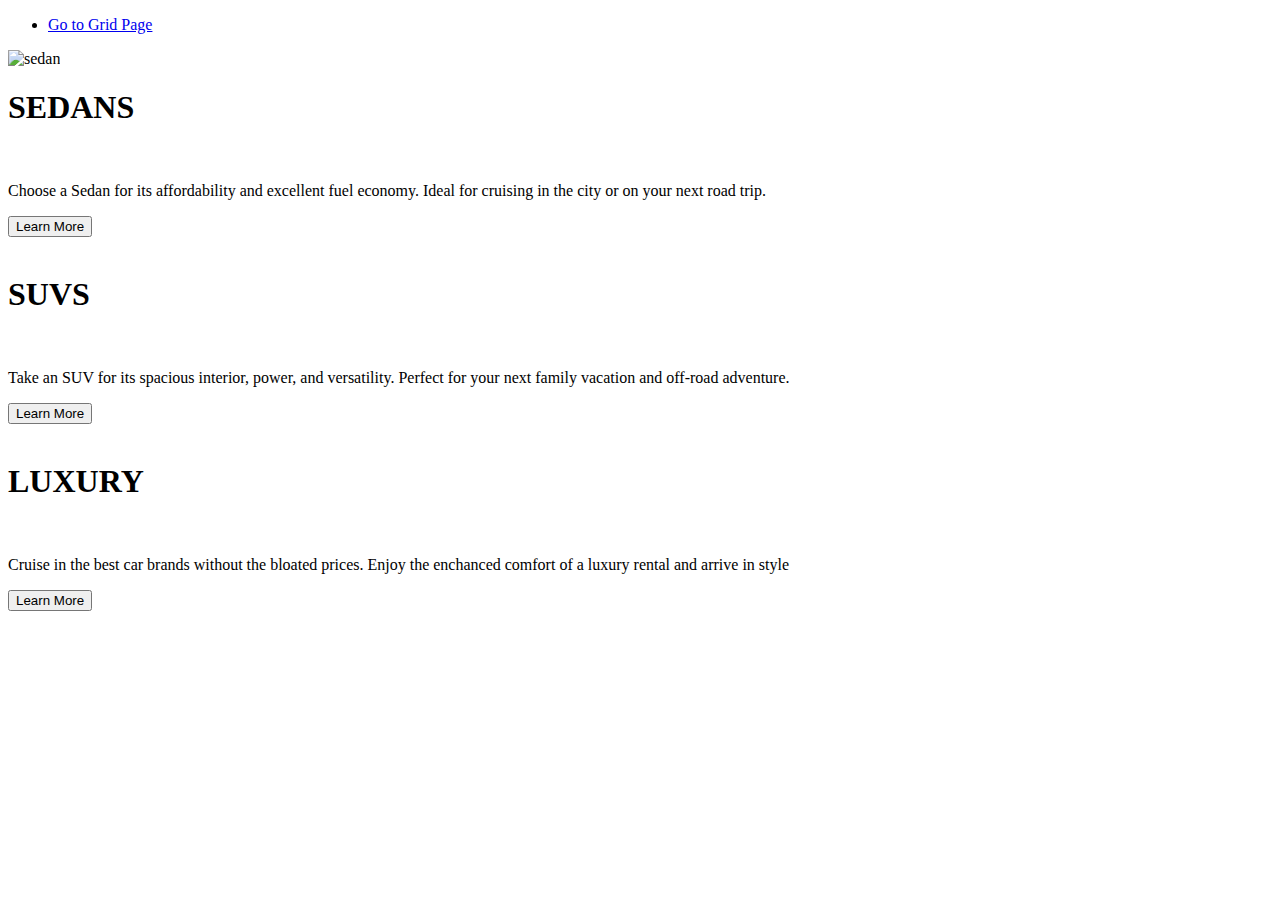
==== index.html @ 009114fe "Rename index .html to index.html" ====
<!DOCTYPE html>
<html>
<head>
  <meta http-equiv="content-type" content="text/html; charset=utf-8" />
  <title>CSS Flexbox</title>
  <link rel="stylesheet" href="style.css" type="text/css" media="all" />
  <link rel="shortcut icon" href="favi.png" type="image/x-icon" />
  <link href="https://fonts.googleapis.com/css2?family=Gentium+Plus&family=Oswald:wght@700&display=swap" rel="stylesheet">
</head>
<body>
  <header>
    <nav>
      <ul>
        <li><a href="grid.html">Go to Grid Page</a></li>
      </ul>
    </nav>
  </header>
  <main>
    <div class="sedan">
      <img src="SE.svg" alt="sedan" />
      <h1>SEDANS</h1> <br />
      <p>
        Choose a Sedan for its affordability and excellent fuel economy. Ideal for cruising in the city or on your next road trip.
      </p>
      <div class="btn1">
        <button class="se" type="submit">Learn More</button>
    </div>
      </div>
    <div class="Suv">
      <img src="Suv.svg" alt="" />
      <h1>SUVS</h1> <br />
      <p>
        Take an SUV for its spacious interior, power, and versatility. Perfect for your next family vacation and off-road adventure.
      </p>
      <div class="btn2">
        <button class="suv" type="submit">Learn More</button>
      </div>
    </div>
    <div class="luxury">
      <img src="Lux.svg" alt="" />
      <h1>LUXURY</h1> <br />
      <p>
        Cruise in the best car brands without the bloated prices. Enjoy the enchanced comfort of a luxury rental and arrive in style
      </p>
      <div class="btn3">
      <button class="lux" type="submit">Learn More</button>
      </div>
    </div>
  </main>
</body>
</html>
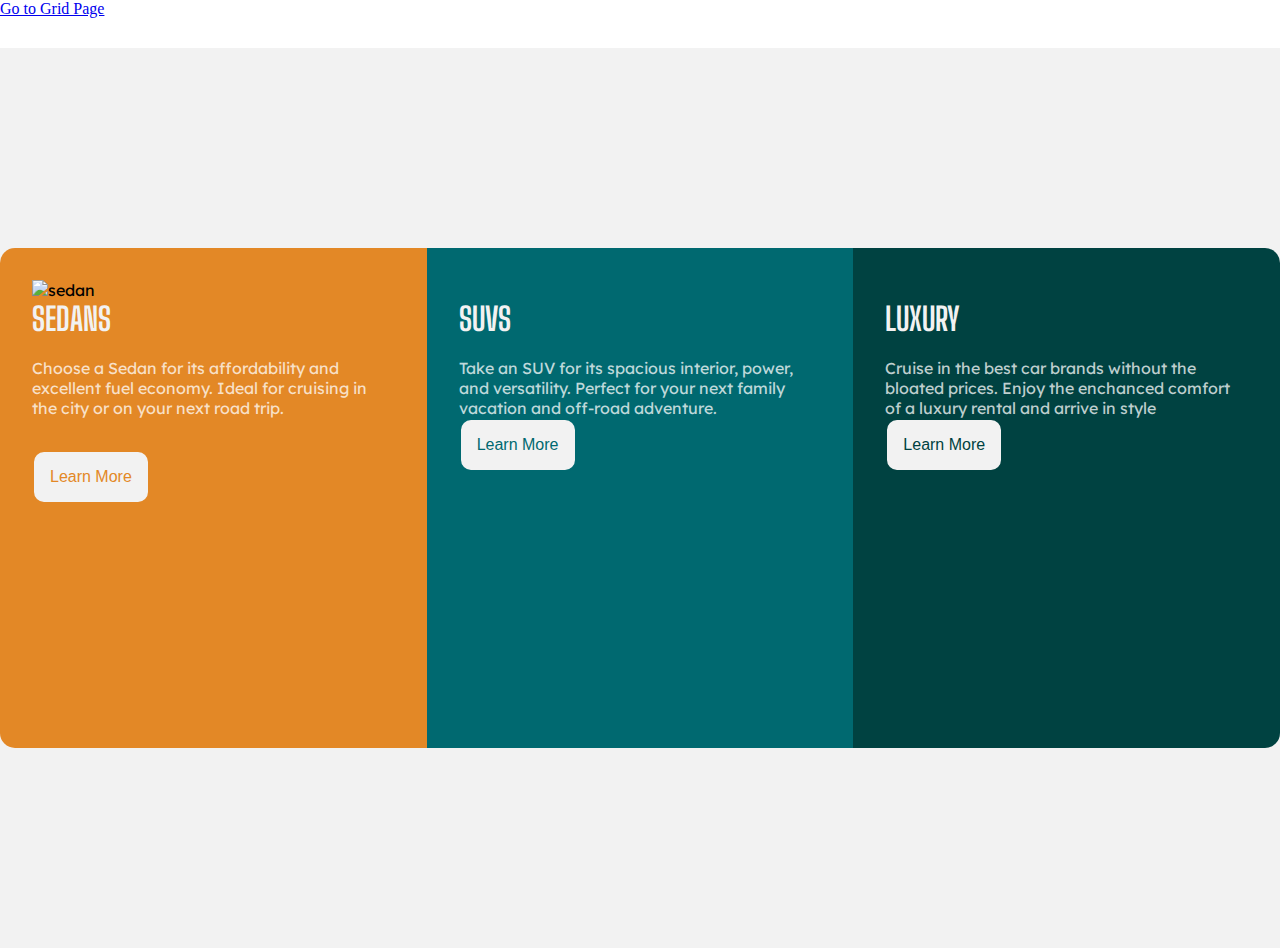
==== commit 19d250dc: "Update index.html" ====
--- a/index.html
+++ b/index.html
@@ -5,8 +5,12 @@
   <title>CSS Flexbox</title>
   <link rel="stylesheet" href="style.css" type="text/css" media="all" />
   <link rel="shortcut icon" href="favi.png" type="image/x-icon" />
-  <link href="https://fonts.googleapis.com/css2?family=Gentium+Plus&family=Oswald:wght@700&display=swap" rel="stylesheet">
-</head>
+  <link rel="preconnect" href="https://fonts.googleapis.com">
+
+<link rel="preconnect" href="https://fonts.gstatic.com" crossorigin>
+
+<link href="https://fonts.googleapis.com/css2?family=Big+Shoulders+Display:wght@700&family=Lexend+Deca&display=swap" rel="stylesheet">
+  </head>
 <body>
   <header>
     <nav>
--- a/style.css
+++ b/style.css
@@ -0,0 +1,133 @@
+* {
+  margin: 0;
+  padding: 0;
+  box-sizing: border-box;
+}
+main {
+  display: flex;
+  width: 100%;
+  margin: auto;
+  height: 100vh;
+  justify-content: center;
+  align-items:center;
+  background: hsl(0, 0%, 95%);
+  font-family: 'Lexend Deca';
+  font-weight: 400;
+}
+h1 {
+  color:hsl(0, 0%, 95%);
+  font-family: 'Big Shoulders Display';
+  font-weight: 700;
+}
+p {
+  color: hsla(0, 0%, 100%, 0.75);
+}
+header {
+  margin-bottom: 30px;
+}
+.sedan {
+  background-color: hsl(31, 77%, 52%);
+  padding: 2em;
+  width: 100%;
+  height: 500px;
+  border-radius: 15px 0px 0px 15px;
+}
+.Suv {
+  background-color: hsl(184, 100%, 22%);
+  padding: 2em;
+  width: 100%;
+  height: 500px;
+}
+.luxury {
+  background-color: hsl(179, 100%, 13%);
+  padding: 2em;
+  width: 100%;
+  height: 500px;
+  border-radius: 0px 15px 15px 0px;
+}
+button {
+  background-color: hsl(0, 0%, 95%);
+  border: 2px solid;
+  color: white;
+  padding: 16px;
+  text-align: center;
+  text-decoration: none;
+  font-size: 16px;
+  margin: none;
+  transition-duration: 0.4s;
+  cursor: pointer;
+  border-radius: 12px;
+}
+.se {
+  background-color: hsl(0, 0%, 95%);
+  color: hsl(31, 77%, 52%);
+}
+.se:hover {
+  background-color: hsl(31, 77%, 52%);
+  color: hsl(0, 0%, 95%);
+}
+.suv {
+  background-color: hsl(0, 0%, 95%);
+  color: hsl(184, 100%, 22%);
+}
+.suv:hover {
+  background-color: hsl(184, 100%, 22%);
+  color: hsl(0, 0%, 95%);
+}
+.lux {
+  background-color: hsl(0, 0%, 95%);
+  color: hsl(179, 100%, 13%);
+}
+.lux:hover {
+  background-color: hsl(179, 100%, 13%);
+  color: hsl(0, 0%, 95%);
+}
+.btn1, .btn2 .btn3 {
+  margin-top: 2rem;
+  margin-bottom: 10px;
+}
+@media (max-width: 875px) and (min-width: 375px) {
+  main {
+  display: flex;
+  flex-direction: column;
+  width: 100%;
+  margin: auto;
+  height: 100vh;
+  justify-content: center;
+  align-items:center;
+  background: hsl(0, 0%, 95%);
+  font-family: 'Lexend Deca';
+  font-weight: 400;
+}
+.sedan {
+  background-color: hsl(31, 77%, 52%);
+  padding: 3%;
+  width: 100%;
+  border-radius: 25px;
+}
+.Suv {
+  background-color: hsl(184, 100%, 22%);
+  padding: 3%;
+  width: 100%;
+  border-radius: 25px;
+}
+.luxury {
+  background-color: hsl(179, 100%, 13%);
+  padding: 5%;
+  width: 100%;
+  border-radius: 25px;
+}
+button {
+  background-color: hsl(0, 0%, 95%);
+  border: 2px solid;
+  color: white;
+  padding: 16px;
+  text-align: center;
+  text-decoration: none;
+  font-size: 13px;
+  margin: none;
+  transition-duration: 0.4s;
+  cursor: pointer;
+  border-radius: 12px;
+}
+}
